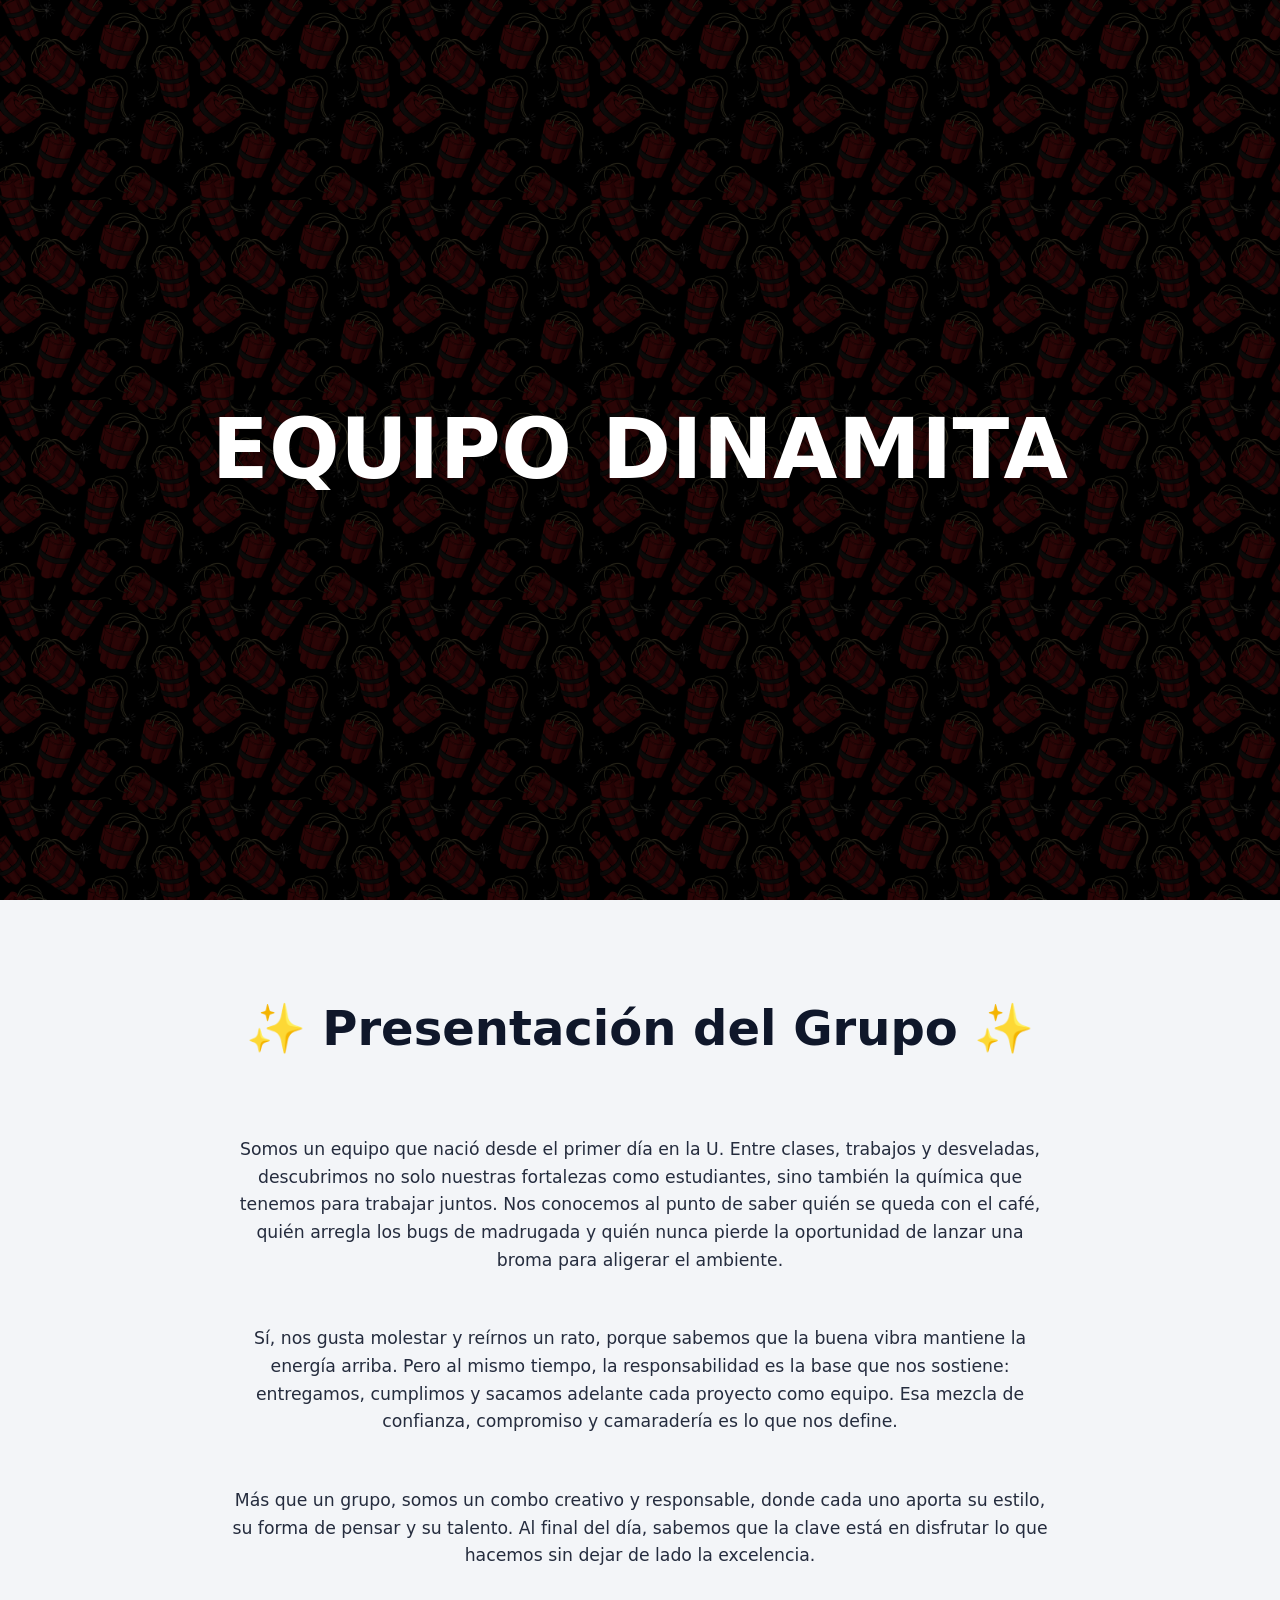
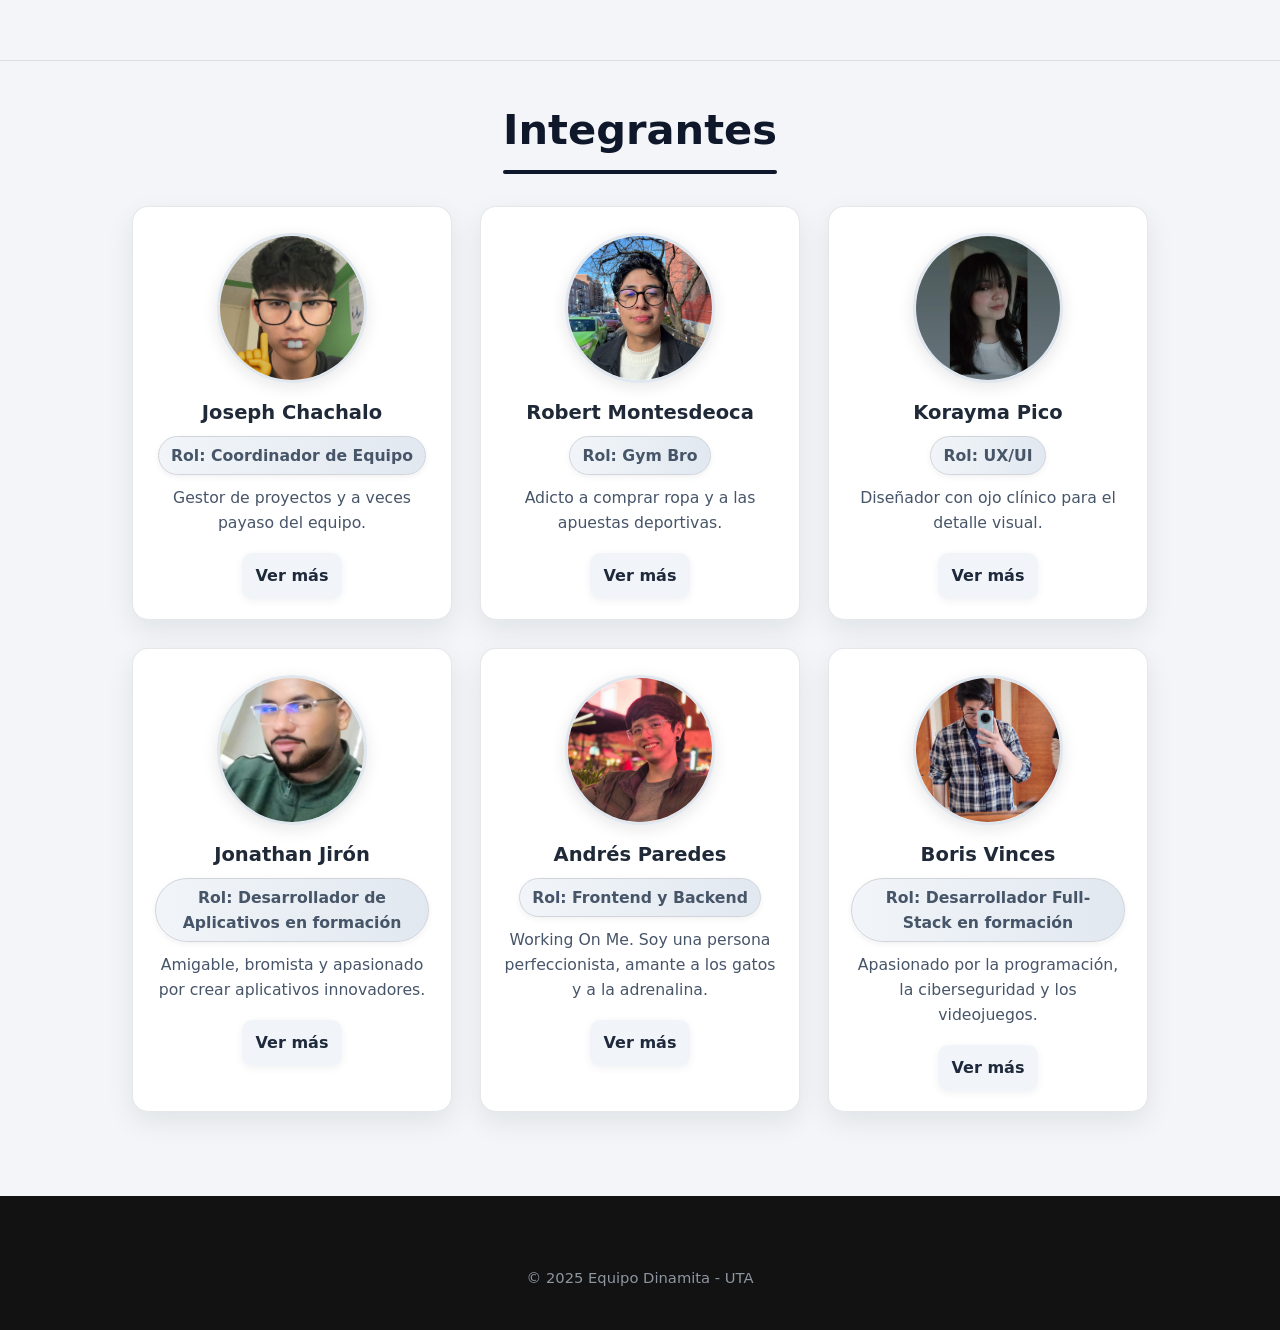
==== index.html @ d2f18e9b "primer commit" ====
<!DOCTYPE html>
<html lang="es">
<head>
  <meta charset="UTF-8" />
  <meta name="viewport" content="width=device-width, initial-scale=1.0"/>
  <title>Equipo Dinamita</title>
  <link rel="icon" type="image/png" href="../assets/img/icono.png">
  <link rel="stylesheet" href="styles.css"/>
</head>
<body>
  <!-- HERO -->
  <header id="hero" aria-label="Sección de portada">
    <h1>EQUIPO DINAMITA</h1>
  </header>

  <!-- PRESENTACIÓN (panel claro) -->
  <section class="presentacion" id="presentacion" aria-labelledby="titulo-presentacion">
    <h2 id="titulo-presentacion">✨ Presentación del Grupo ✨</h2>
    <br><br>
    <p>
      Somos un equipo que nació desde el primer día en la U. Entre clases, trabajos y desveladas, descubrimos no solo nuestras fortalezas como estudiantes, sino también la química que tenemos para trabajar juntos. Nos conocemos al punto de saber quién se queda con el café, quién arregla los bugs de madrugada y quién nunca pierde la oportunidad de lanzar una broma para aligerar el ambiente.
    </p>
    <br><br>
    <p>
      Sí, nos gusta molestar y reírnos un rato, porque sabemos que la buena vibra mantiene la energía arriba. Pero al mismo tiempo, la responsabilidad es la base que nos sostiene: entregamos, cumplimos y sacamos adelante cada proyecto como equipo. Esa mezcla de confianza, compromiso y camaradería es lo que nos define.
    </p>
    <br><br>
    <p>
      Más que un grupo, somos un combo creativo y responsable, donde cada uno aporta su estilo, su forma de pensar y su talento. Al final del día, sabemos que la clave está en disfrutar lo que hacemos sin dejar de lado la excelencia.
    </p>
  </section>

  <!-- INTEGRANTES (panel claro con título integrado) -->
  <section class="integrantes" id="integrantes" aria-labelledby="titulo-integrantes">
    <h2 id="titulo-integrantes" class="titulo-integrantes">Integrantes</h2>

    <div class="cards">
      <div class="card">
        <img src="assets/img/foto_damian.jpeg" alt="Foto de Joseph Chachalo" class="avatar" />
        <h3>Joseph Chachalo</h3>
        <p class="role-badge">Rol: Coordinador de Equipo</p>
        <p>Gestor de proyectos y a veces payaso del equipo.</p>
        <a class="btn-neutral" href="integrantes/persona1.html">Ver más</a>
      </div>

      <div class="card">
        <img src="assets/img/foto robert.jpeg" alt="Foto de Nombre 2" class="avatar" />
        <h3>Robert Montesdeoca</h3>
        <p class="role-badge">Rol: Gym Bro</p>
        <p>Adicto a comprar ropa y a las apuestas deportivas.</p>
        <a class="btn-neutral" href="integrantes/persona2.html">Ver más</a>
      </div>

      <div class="card">
        <img src="assets/img/kora.jpeg" alt="Foto de Nombre 3" class="avatar" />
        <h3>Korayma Pico</h3>
        <p class="role-badge">Rol: UX/UI</p>
        <p>Diseñador con ojo clínico para el detalle visual.</p>
        <a class="btn-neutral" href="integrantes/persona3.html">Ver más</a>
      </div>

      <div class="card">
        <img src="assets/img/Jonathan.jpg" alt="Foto de Jonathan Jirón" class="avatar" />
        <h3>Jonathan Jirón</h3>
        <p class="role-badge">Rol: Desarrollador de Aplicativos en formación</p>
        <p>Amigable, bromista y apasionado por crear aplicativos innovadores.</p>
        <a class="btn-neutral" href="integrantes/persona4.html">Ver más</a>
      </div>

      <div class="card">
        <img src="assets/img/FotoPerfil-Andres.jpg" alt="Foto de Nombre 5" class="avatar" />
        <h3>Andrés Paredes</h3>
        <p class="role-badge">Rol: Frontend y Backend</p>
        <p>Working On Me. Soy una persona perfeccionista, amante a los gatos y a la adrenalina.</p>
        <a class="btn-neutral" href="integrantes/persona5.html">Ver más</a>
      </div>

      <div class="card">
        <img src="assets/img/Boris.jpg" alt="Foto de Boris Vinces" class="avatar" />
        <h3>Boris Vinces</h3>
        <p class="role-badge">Rol: Desarrollador Full-Stack en formación</p>
        <p>Apasionado por la programación, la ciberseguridad y los videojuegos.</p>
        <a class="btn-neutral" href="integrantes/persona6.html">Ver más</a>
      </div>
    </div>
  </section>

  <footer>
    <p>&copy; 2025 Equipo Dinamita - UTA</p>
  </footer>

  <!-- Reveal suave al hacer scroll -->
  <script>
    // IntersectionObserver para revelar cards
    const cards = document.querySelectorAll('.card');
    const obs = new IntersectionObserver((entries)=>{
      entries.forEach((e, i)=>{
        if(e.isIntersecting){
          setTimeout(()=> e.target.classList.add('in-view'), i*80);
          obs.unobserve(e.target);
        }
      });
    }, { threshold: 0.15 });
    cards.forEach(c => obs.observe(c));
  </script>
  <script>
  // Al cargar index.html, revisa si hay scroll guardado y lo aplica
  document.addEventListener('DOMContentLoaded', function() {
    const scroll = localStorage.getItem('scrollIndex');
    if(scroll !== null) {
      window.scrollTo({ top: parseInt(scroll, 10), behavior: 'smooth' });
      localStorage.removeItem('scrollIndex');
    }

    // Para todos los enlaces a perfiles, guarda el scroll antes de salir
    document.querySelectorAll('a[href*="persona"]').forEach(link => {
      link.addEventListener('click', function() {
        localStorage.setItem('scrollIndex', window.scrollY);
      });
    });
  });
  </script>
  <script>
    // Siempre empieza en la parte superior al cargar la página
    window.history.scrollRestoration = "manual";
    window.onbeforeunload = function () {
      window.scrollTo(0, 0);
    };
  </script>
</body>
</html>
---- styles.css ----
/* styles.css — limpio, claro y sin azules chillones */
:root{
  /* Fondo general oscuro + paneles claros */
  --background-color:#121212;
  --ink:#f4f4f4;

  --panel:#f3f5f8;        /* claro como Presentación */
  --panel-ink:#0f172a;    /* texto para panel claro */
  --muted:#475569;

  --border:rgba(15,23,42,.10);
  --shadow:0 10px 28px rgba(15,23,42,.08);
  --shadow-lg:0 16px 46px rgba(15,23,42,.12);

  --radius:16px;
  --t:.28s cubic-bezier(.2,.7,.2,1);
}

*{margin:0;padding:0;box-sizing:border-box;scroll-behavior:smooth}
body{
  font-family: ui-sans-serif,system-ui,"Segoe UI",Roboto,Arial;
  background:var(--background-color);
  color:var(--ink);
  line-height:1.6; overflow-x:hidden;
  transition:background-color var(--t), color var(--t);
}

/* ===== HERO ===== */
header{
  min-height:100vh; display:flex; align-items:center; justify-content:center;
  text-align:center; background:var(--background-color);
  animation:fadeIn 1.2s ease-out both;
}
header h1{
  font-size:clamp(3rem,9vw,5.2rem);
  font-weight:800; letter-spacing:.5px;
  animation:slideInLeft .9s ease-out both;
}

/* ===== PRESENTACIÓN (claro) ===== */
.presentacion{
  background:var(--panel); color:var(--panel-ink);
  padding:90px 20px; text-align:center;
  animation:fadeUp 1.1s ease-out both;
}
.presentacion h2{ font-size:clamp(2rem,4vw,3rem); margin-bottom:18px; font-weight:800; }
.presentacion p{ max-width:820px; margin:0 auto; font-size:1.08rem; opacity:.9; }

/* ===== INTEGRANTES (panel claro con título integrado) ===== */
.integrantes{
  background:var(--panel); color:var(--panel-ink);
  border-top:1px solid var(--border);
  padding:36px 0 84px;
}

/* Título con subrayado centrado al ancho del texto */
.titulo-integrantes{
  display:table;
  margin:0 auto 28px;
  text-align:center;
  font-size:clamp(2rem,4vw,2.6rem);
  font-weight:800;
  color:var(--panel-ink);
  position:relative;
}
.titulo-integrantes::after{
  content:"";
  display:block;
  height:4px;
  width:100%;
  margin:6px auto 0;
  background:var(--panel-ink);
  border-radius:2px;
}

/* ===== GRID de tarjetas centrado SIEMPRE ===== */
.cards{
  /* controla el ancho de las columnas */
  --card-min: 260px;
  --card-max: 320px;

  display:grid;
  grid-template-columns: repeat(auto-fit, minmax(var(--card-min), var(--card-max)));
  gap:28px;

  /* centra el bloque de columnas y evita estiramiento a todo el viewport */
  width: min(1280px, 100% - 72px);
  margin-inline:auto;

  /* centra las columnas cuando sobra espacio y las tarjetas en su celda */
  justify-content:center;
  justify-items:center;

  /* separa un poco del título */
  margin-top:32px;
}

/* ===== CARD clara y agradable ===== */
.card{
  background:#ffffff; color:var(--panel-ink);
  border:1px solid var(--border); border-radius:var(--radius);
  box-shadow:var(--shadow);
  padding:24px 22px 20px;

  /* hace que la tarjeta encaje con la columna y no se deforme */
  width:100%;
  max-width: var(--card-max);

  text-align:center;
  opacity:0; transform:translateY(24px);
  transition:transform var(--t), box-shadow var(--t), opacity var(--t), border-color var(--t);
  display:flex; flex-direction:column; align-items:center;
}
.card.in-view{ opacity:1; transform:translateY(0); }
.card:hover{ transform:translateY(-6px); box-shadow:var(--shadow-lg); }

/* Avatar centrado y protagonista (sin bordes llamativos) */
.avatar, .card .avatar{
  width:150px; height:150px; object-fit:cover;
  border-radius:50%; margin:2px auto 14px auto; display:block;
  border:3px solid #e0e7ef;
  box-shadow:0 4px 16px rgba(15,23,42,.10);
}

/* Jerarquía textual */
.card h3{
  font-size:1.22rem; font-weight:800; margin-bottom:8px; color:#1f2937;
}

/* Insignia de rol con leve degradado (paleta gris del sitio) */
.role-badge{
  display:inline-block; font-size:.86rem; font-weight:700; color:#334155;
  background:linear-gradient(90deg,#f1f5f9 0%,#e2e8f0 100%);
  padding:6px 12px; border-radius:999px;
  border:1px solid #d1d5db; margin-bottom:10px;
  box-shadow:0 2px 6px rgba(15,23,42,.06);
}

.card p{ color:var(--muted); font-size:.98rem; margin-bottom:10px; }

/* Botón neutro */
.btn-neutral,
.card .btn-neutral{
  display:inline-block; margin-top:8px; background:#f1f5f9; color:#1e293b;
  text-decoration:none; padding:10px 14px; border-radius:10px;
  border:none; font-weight:700; outline:none; cursor:pointer;
  transition:background var(--t), transform var(--t), box-shadow var(--t), color var(--t);
  box-shadow:0 2px 8px rgba(15,23,42,.06);
}
.btn-neutral:hover,
.btn-neutral:focus{
  background:#e0e7ef; color:#334155; transform:translateY(-1px);
  box-shadow:0 4px 16px rgba(15,23,42,.10);
}

/* ===== FOOTER ===== */
footer{
  text-align:center; margin:70px 0 40px; color:#adb7c5; font-size:.92rem; opacity:.8;
}

/* ===== Animaciones base ===== */
@keyframes slideInLeft{from{opacity:0;transform:translateX(-80px)}to{opacity:1;transform:none}}
@keyframes fadeIn{from{opacity:0}to{opacity:1}}
@keyframes fadeUp{from{opacity:0;transform:translateY(38px)}to{opacity:1;transform:none}}

/* A11y: reduce motion */
@media (prefers-reduced-motion: reduce){
  *{animation:none!important;transition:none!important}
}

header {
  position: relative;
  min-height: 100vh;
  display: flex;
  align-items: center;
  justify-content: center;
  text-align: center;
  background: #000;  /* fondo base negro */
  color: white;
  overflow: hidden;
}

header::before {
  content: "";
  position: absolute;
  inset: 0;
  background: url("./assets/img/fondo-dinamita.png") repeat;
  background-size: 200px;
  opacity: 0.18;
  z-index: 0;
  pointer-events: none;
}

header h1 {
  position: relative;
  z-index: 1; /* el texto queda encima */
}
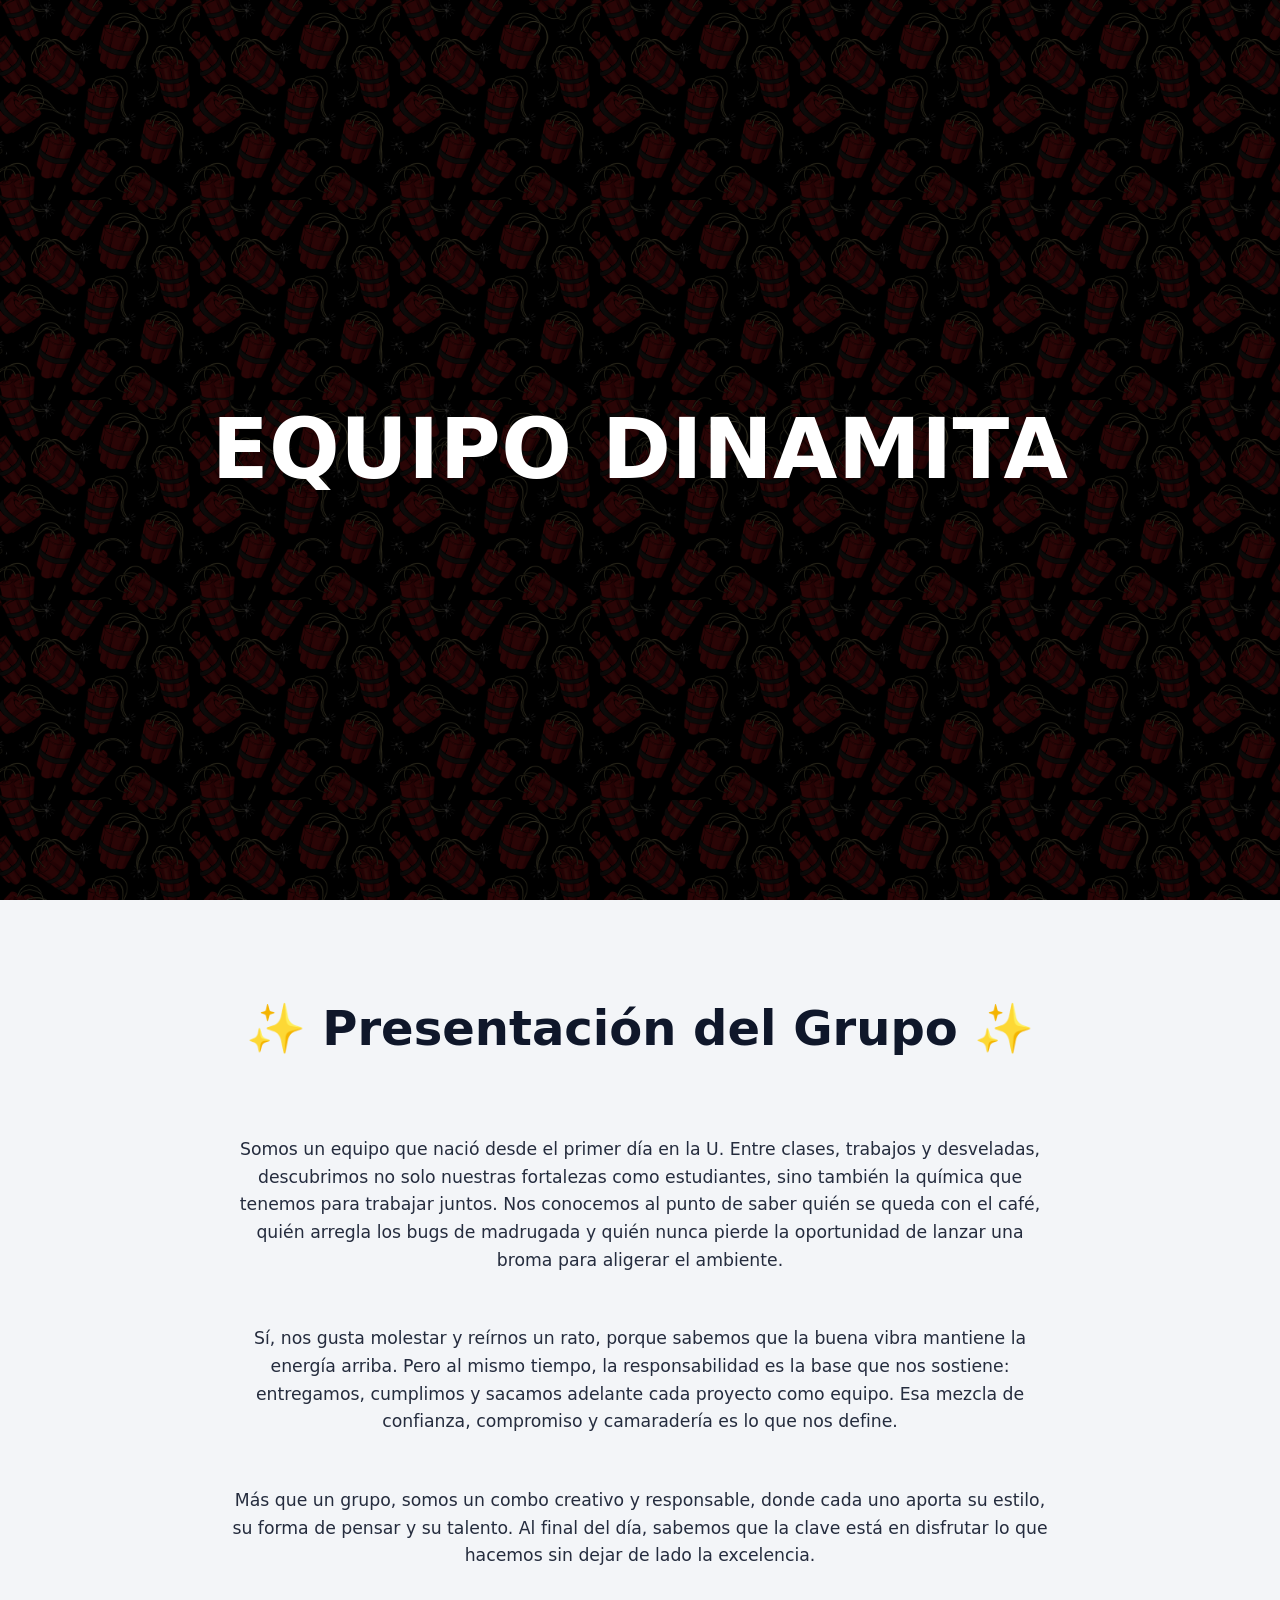
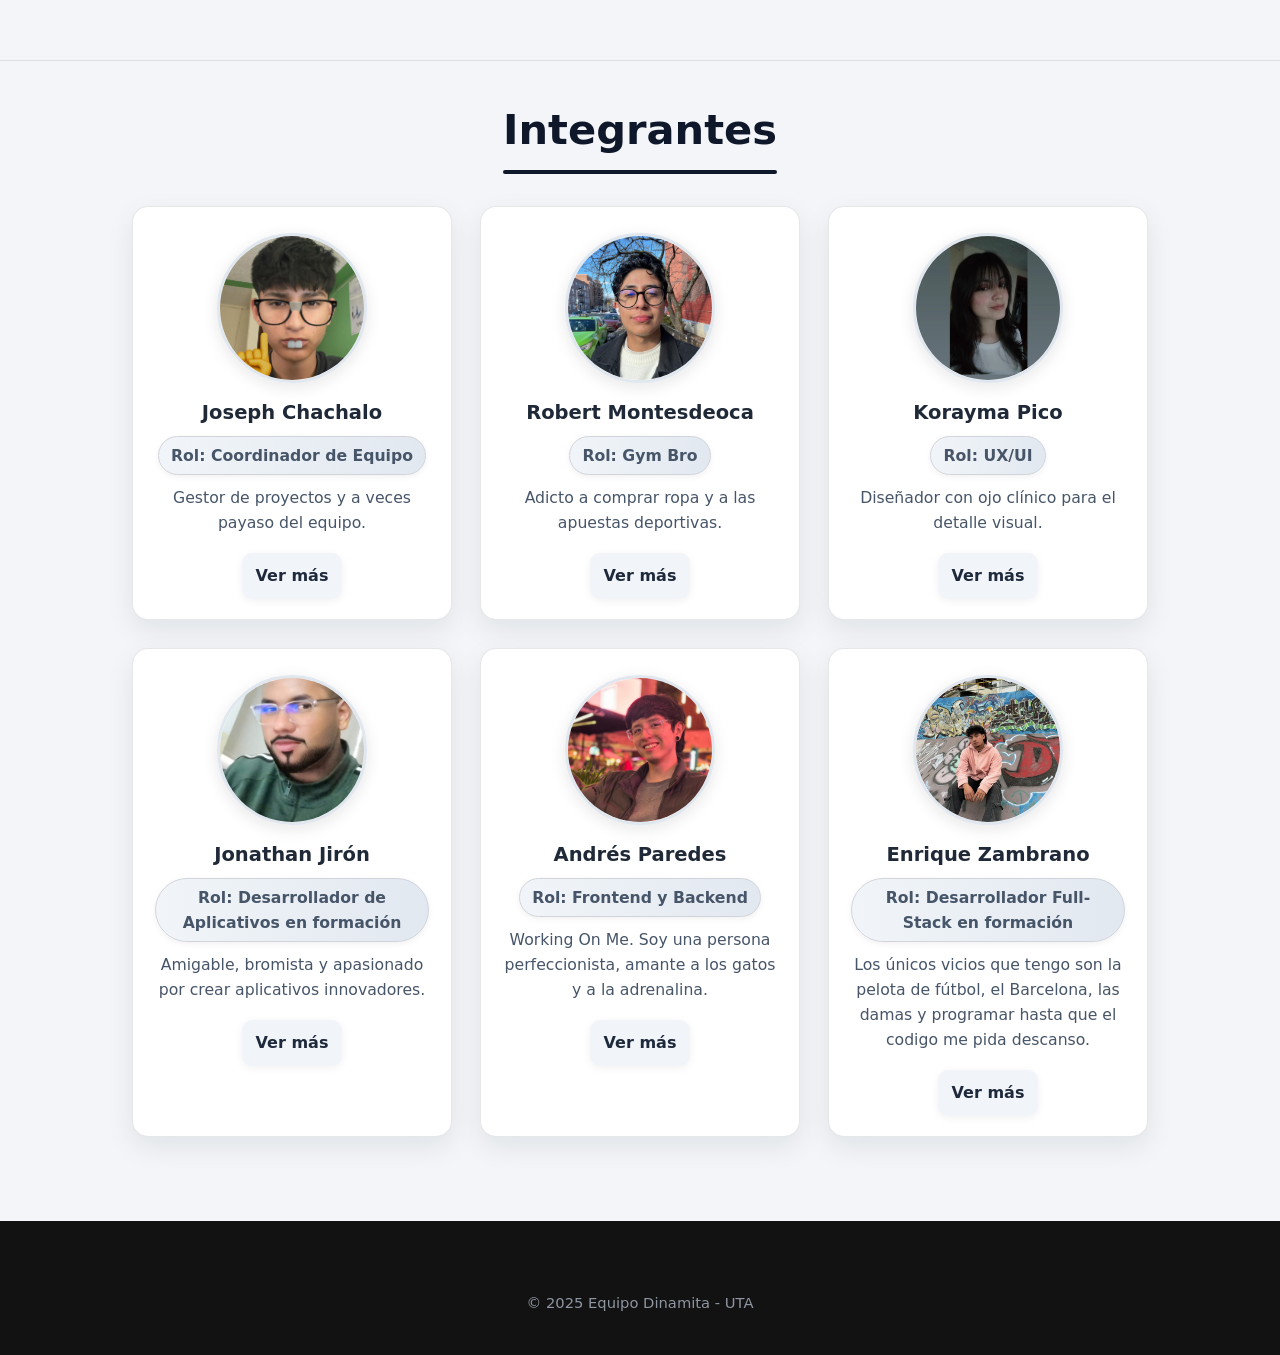
==== commit c8051072: "Agrego juego Pong retro arcade" ====
--- a/index.html
+++ b/index.html
@@ -76,10 +76,10 @@
       </div>
 
       <div class="card">
-        <img src="assets/img/Boris.jpg" alt="Foto de Boris Vinces" class="avatar" />
-        <h3>Boris Vinces</h3>
+        <img src="assets/img/kike.jpg" alt="Foto de Enrique Zambrano" class="avatar" />
+        <h3>Enrique Zambrano</h3>
         <p class="role-badge">Rol: Desarrollador Full-Stack en formación</p>
-        <p>Apasionado por la programación, la ciberseguridad y los videojuegos.</p>
+        <p>Los únicos vicios que tengo son la pelota de fútbol, el Barcelona, las damas y programar hasta que el codigo me pida descanso.</p>
         <a class="btn-neutral" href="integrantes/persona6.html">Ver más</a>
       </div>
     </div>
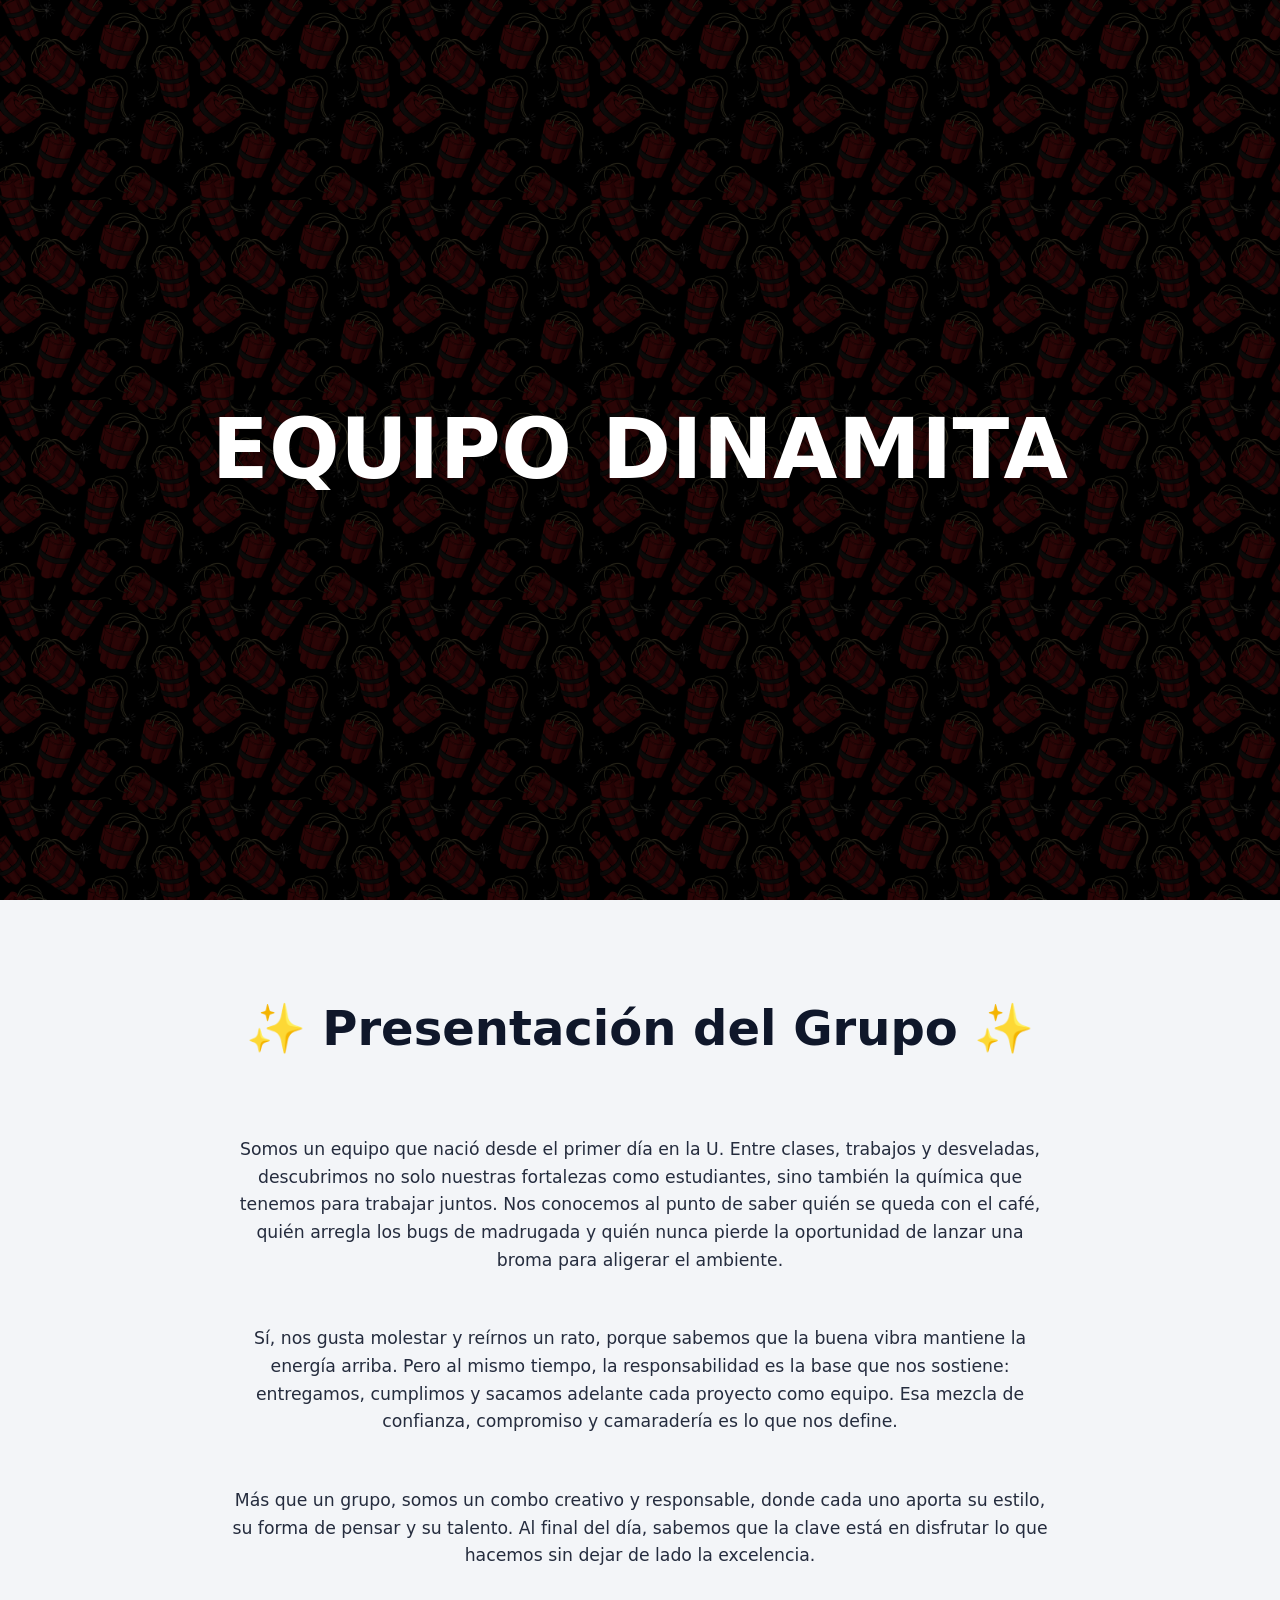
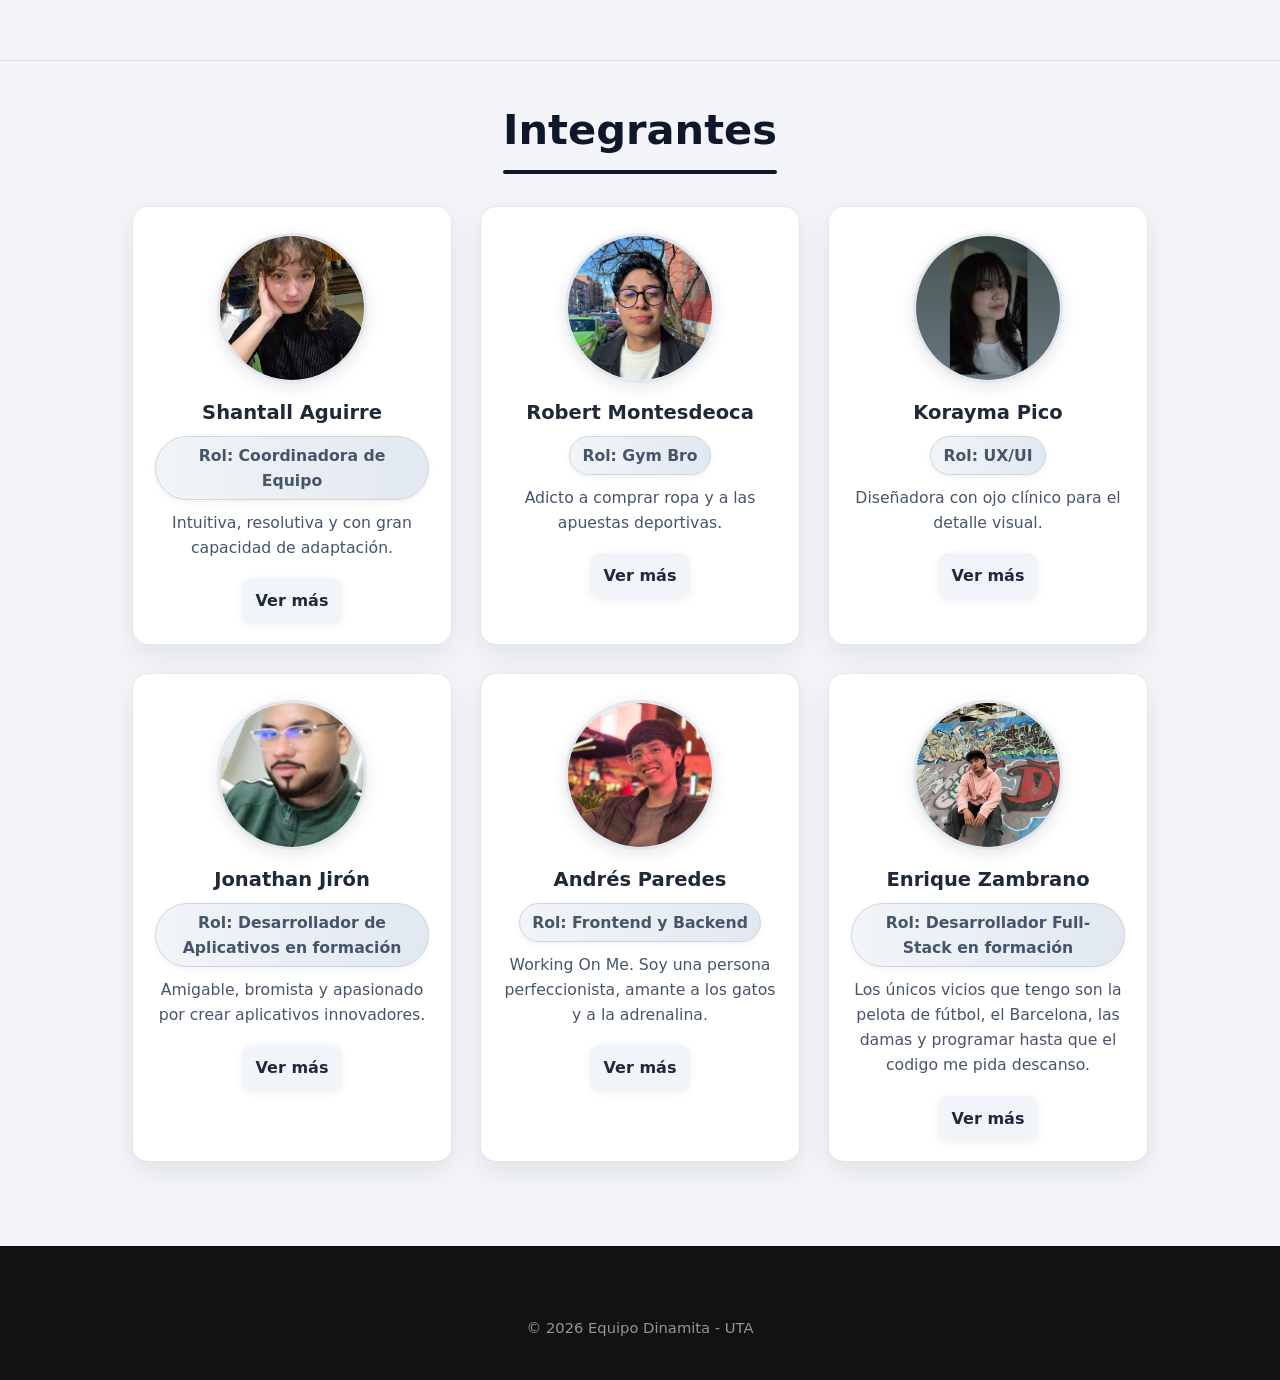
==== commit f083dedf: "Shantall" ====
--- a/index.html
+++ b/index.html
@@ -36,10 +36,10 @@
 
     <div class="cards">
       <div class="card">
-        <img src="assets/img/foto_damian.jpeg" alt="Foto de Joseph Chachalo" class="avatar" />
-        <h3>Joseph Chachalo</h3>
-        <p class="role-badge">Rol: Coordinador de Equipo</p>
-        <p>Gestor de proyectos y a veces payaso del equipo.</p>
+        <img src="assets/img/Shantall.jpeg" alt="Foto de Joseph Chachalo" class="avatar" />
+        <h3>Shantall Aguirre</h3>
+        <p class="role-badge">Rol: Coordinadora de Equipo</p>
+        <p>Intuitiva, resolutiva y con gran capacidad de adaptación.</p>
         <a class="btn-neutral" href="integrantes/persona1.html">Ver más</a>
       </div>
 
@@ -55,7 +55,7 @@
         <img src="assets/img/kora.jpeg" alt="Foto de Nombre 3" class="avatar" />
         <h3>Korayma Pico</h3>
         <p class="role-badge">Rol: UX/UI</p>
-        <p>Diseñador con ojo clínico para el detalle visual.</p>
+        <p>Diseñadora con ojo clínico para el detalle visual.</p>
         <a class="btn-neutral" href="integrantes/persona3.html">Ver más</a>
       </div>
 
@@ -86,7 +86,7 @@
   </section>
 
   <footer>
-    <p>&copy; 2025 Equipo Dinamita - UTA</p>
+    <p>&copy; 2026 Equipo Dinamita - UTA</p>
   </footer>
 
   <!-- Reveal suave al hacer scroll -->
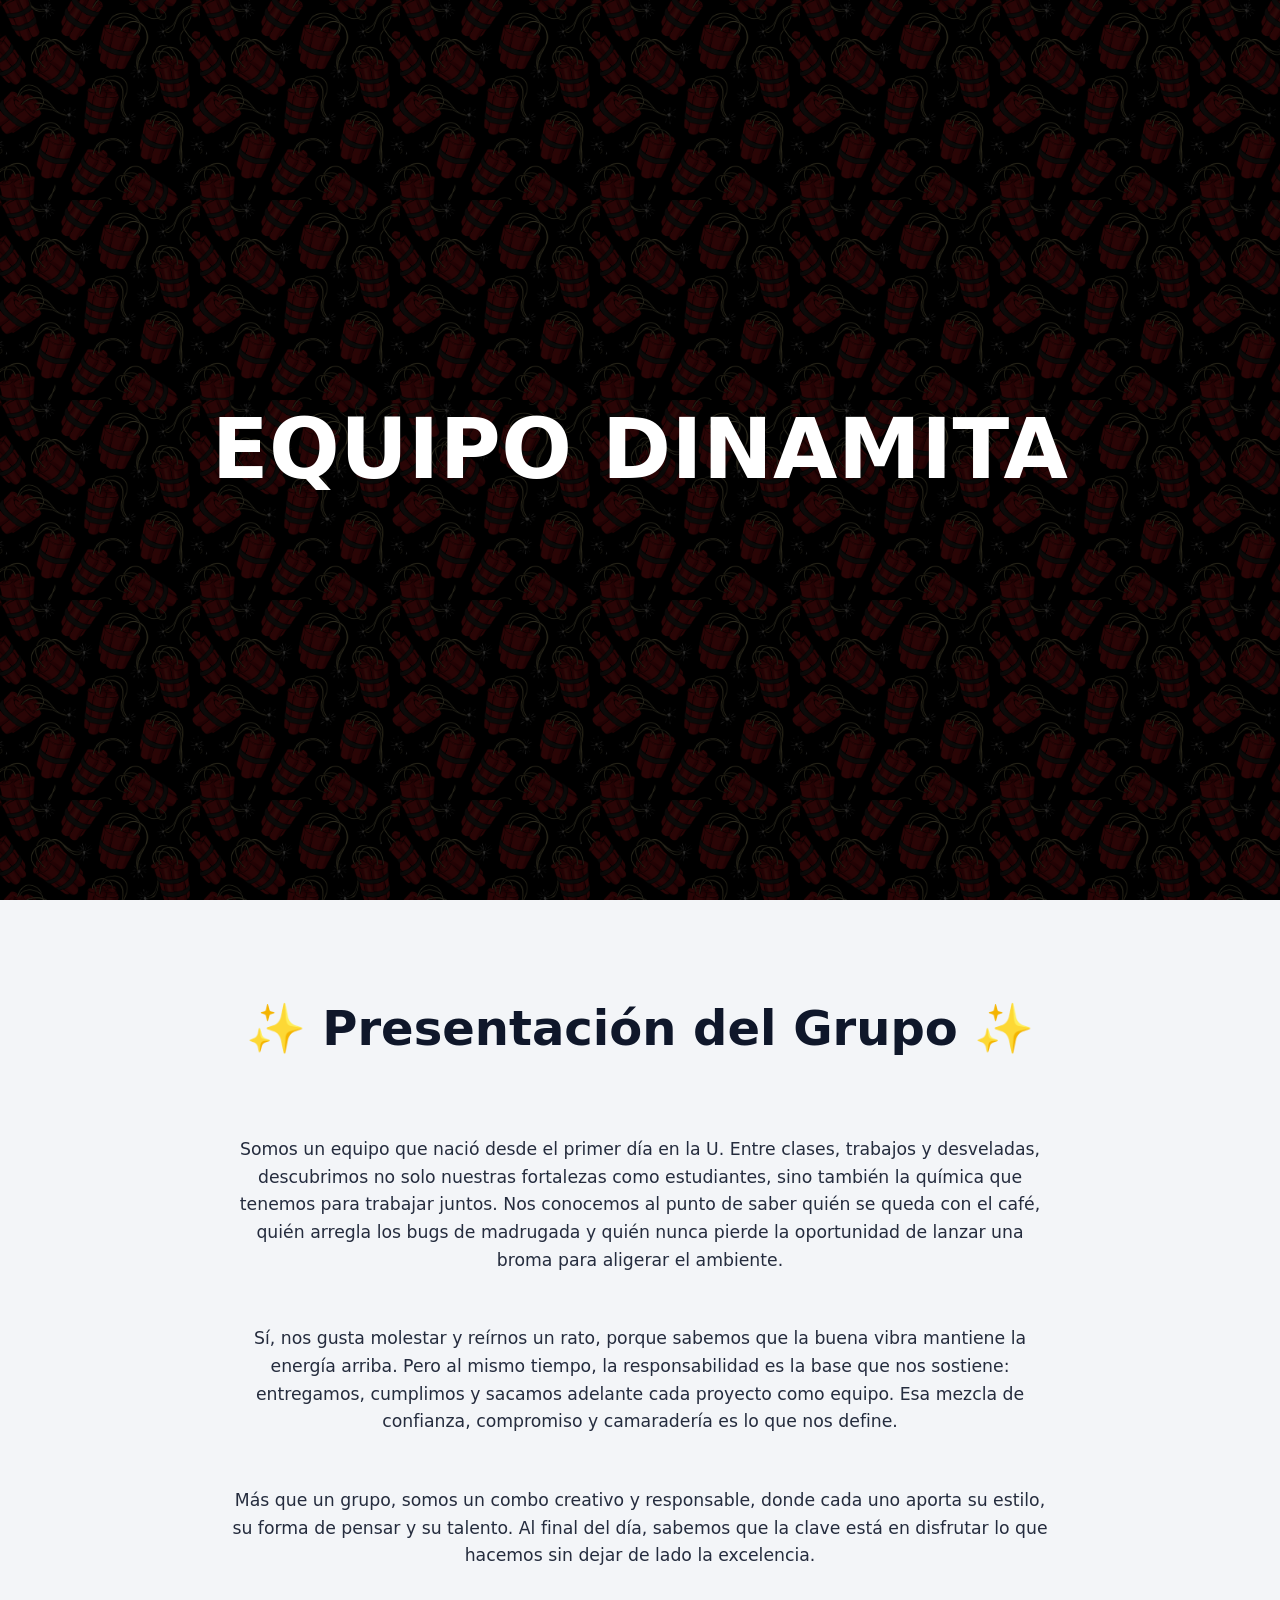
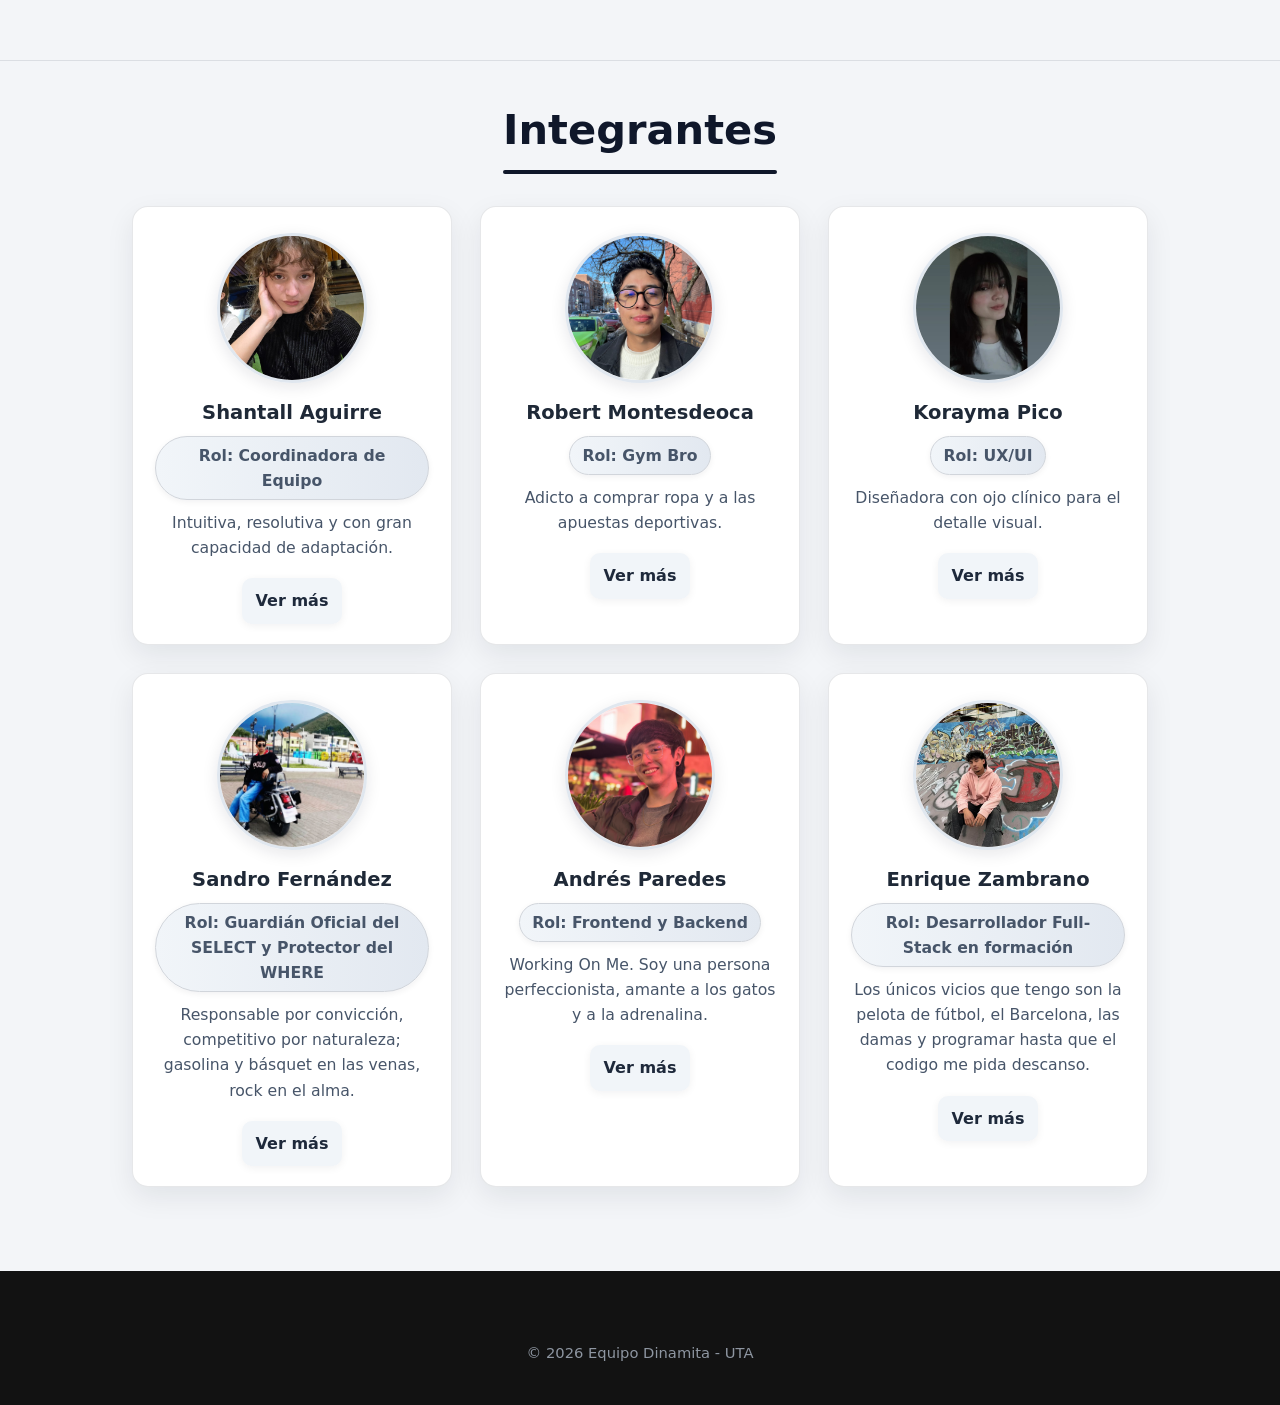
==== commit d56ac149: "sandro" ====
--- a/index.html
+++ b/index.html
@@ -60,10 +60,10 @@
       </div>
 
       <div class="card">
-        <img src="assets/img/Jonathan.jpg" alt="Foto de Jonathan Jirón" class="avatar" />
-        <h3>Jonathan Jirón</h3>
-        <p class="role-badge">Rol: Desarrollador de Aplicativos en formación</p>
-        <p>Amigable, bromista y apasionado por crear aplicativos innovadores.</p>
+        <img src="assets/img/foto_Sandro.jpeg" alt="Foto de Sandro Fernández" class="avatar" />
+        <h3>Sandro Fernández</h3>
+        <p class="role-badge">Rol: Guardián Oficial del SELECT y Protector del WHERE </p>
+        <p>Responsable por convicción, competitivo por naturaleza; gasolina y básquet en las venas, rock en el alma.</p>
         <a class="btn-neutral" href="integrantes/persona4.html">Ver más</a>
       </div>
 
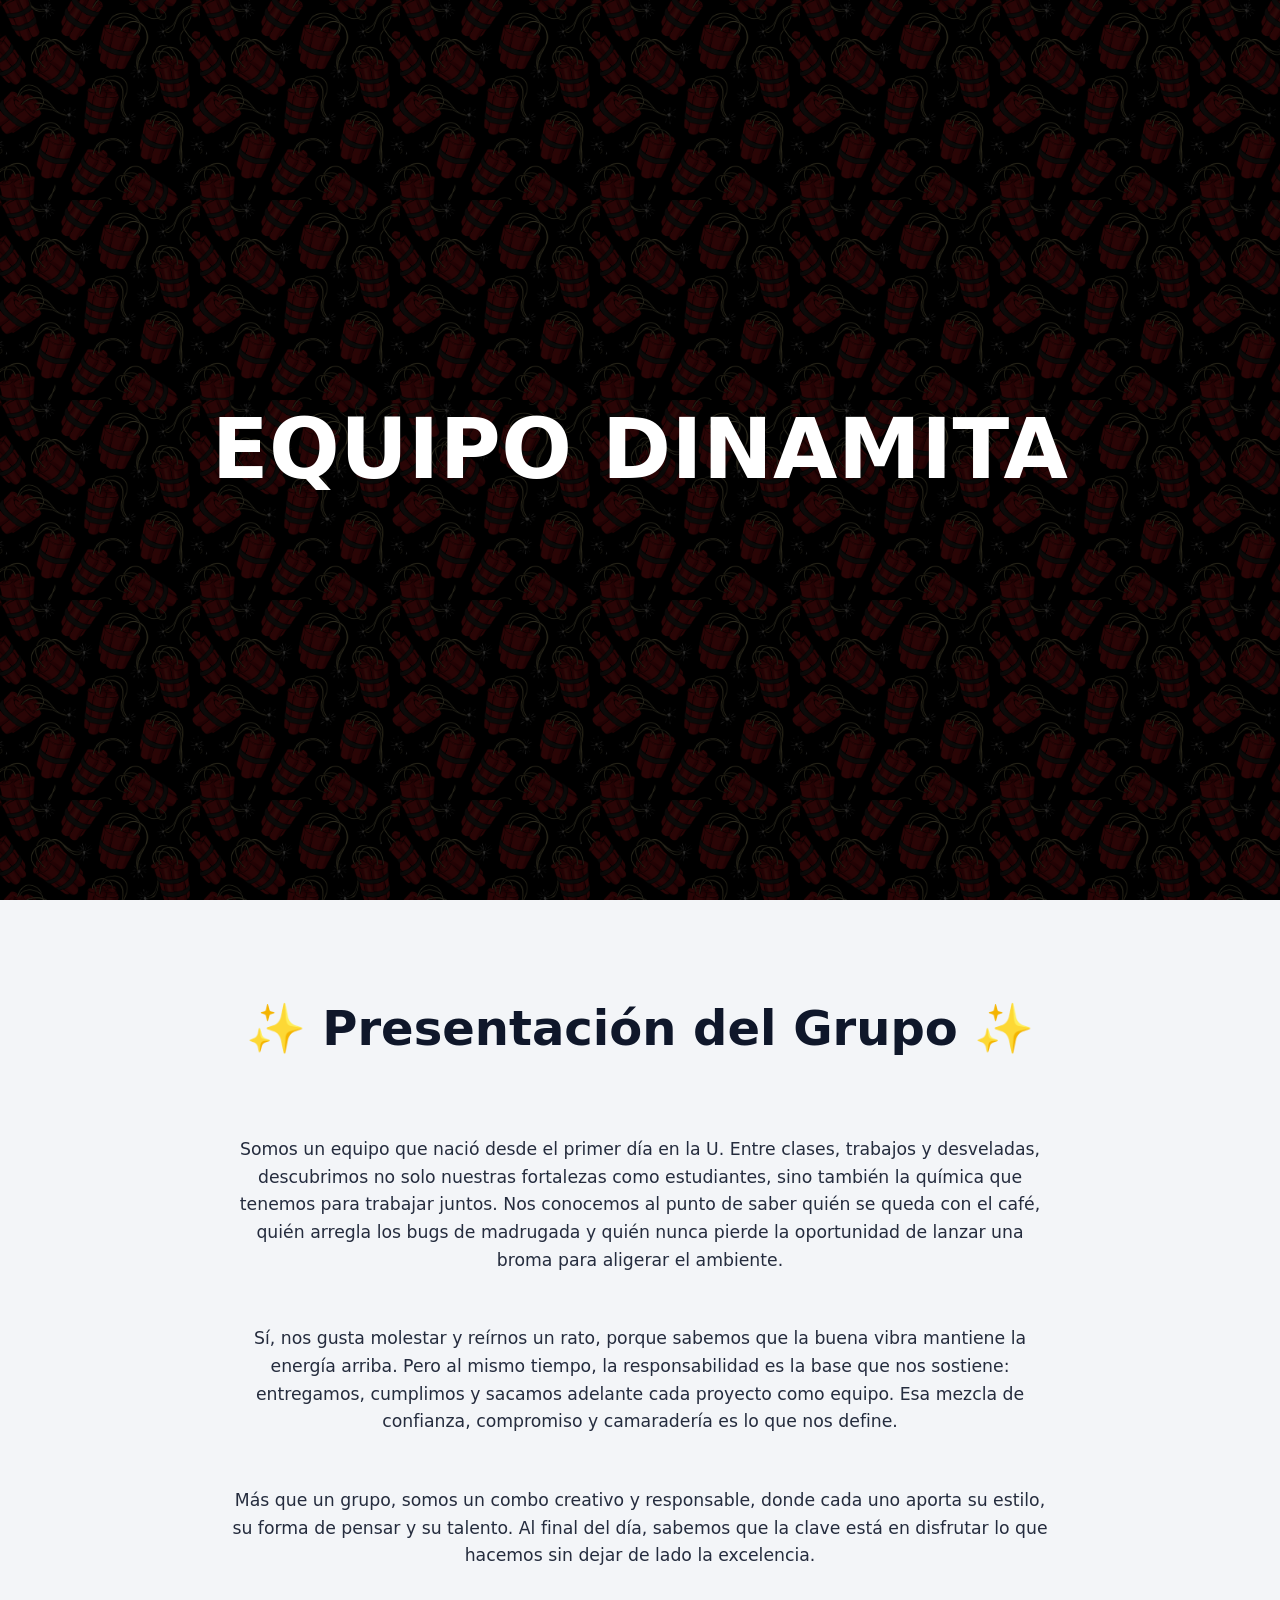
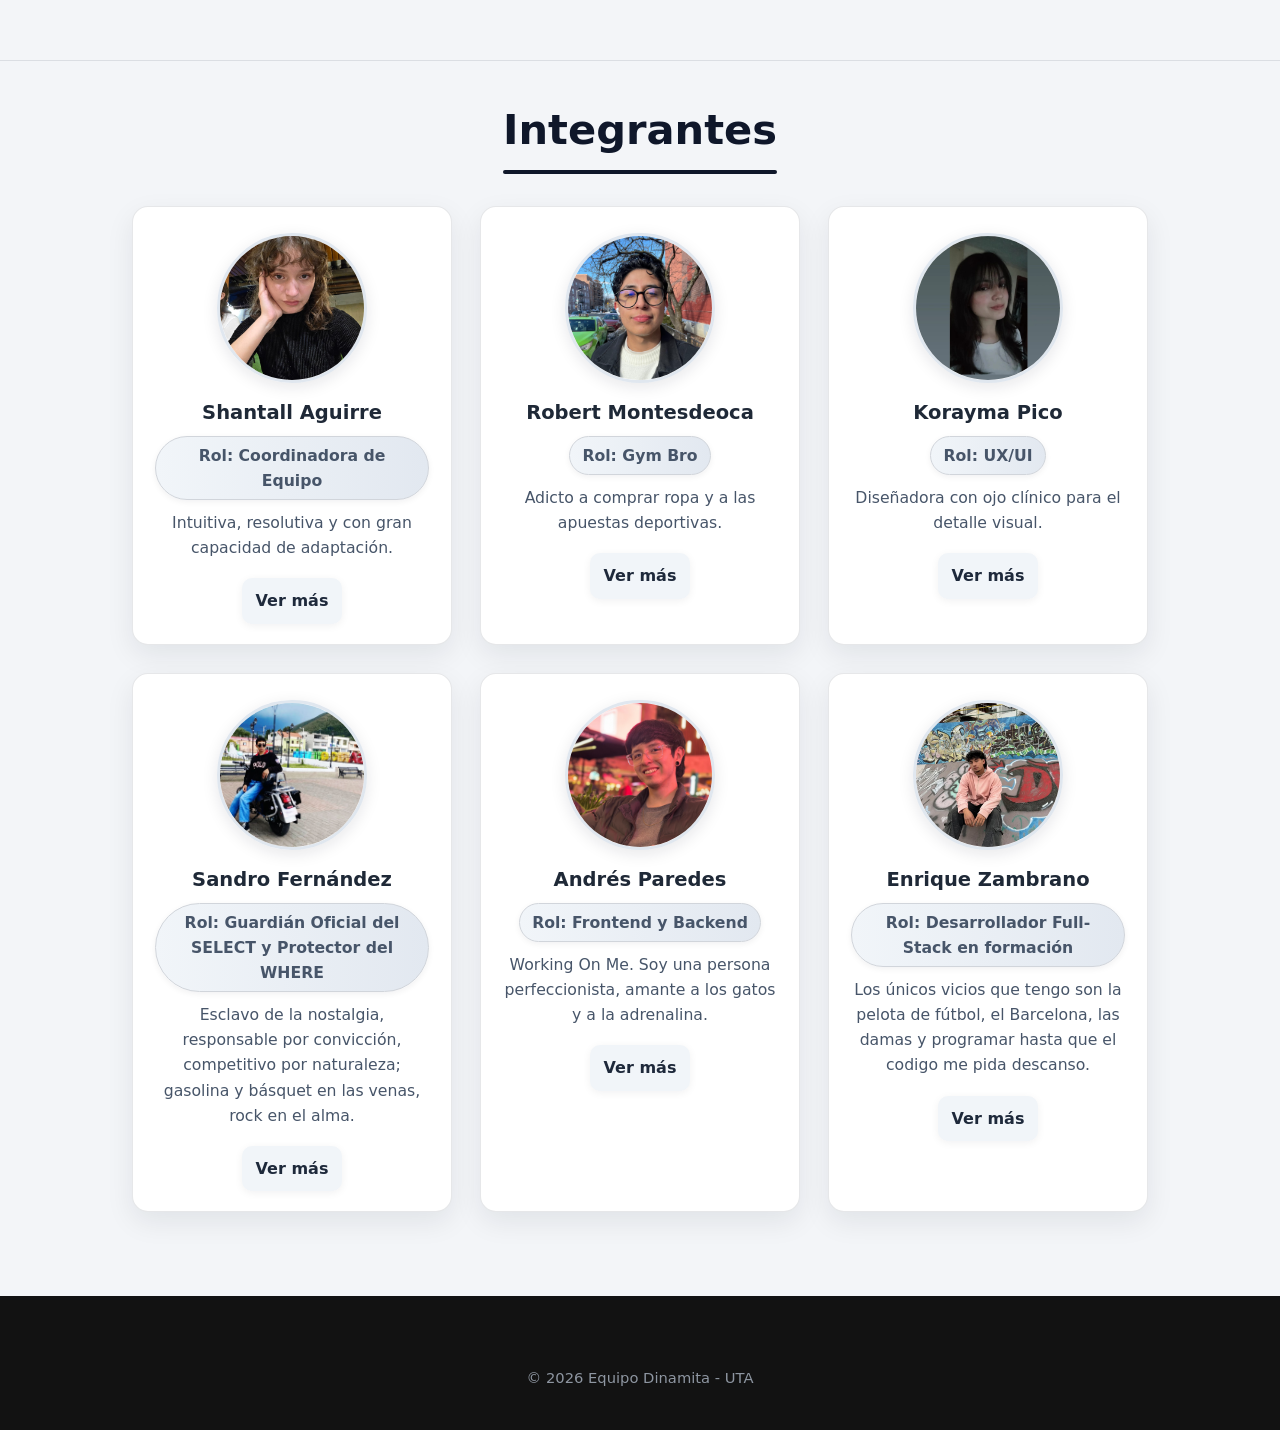
==== commit be4377fd: "Update description for Sandro Fernández" ====
--- a/index.html
+++ b/index.html
@@ -63,7 +63,7 @@
         <img src="assets/img/foto_Sandro.jpeg" alt="Foto de Sandro Fernández" class="avatar" />
         <h3>Sandro Fernández</h3>
         <p class="role-badge">Rol: Guardián Oficial del SELECT y Protector del WHERE </p>
-        <p>Responsable por convicción, competitivo por naturaleza; gasolina y básquet en las venas, rock en el alma.</p>
+        <p>Esclavo de la nostalgia, responsable por convicción, competitivo por naturaleza; gasolina y básquet en las venas, rock en el alma.</p>
         <a class="btn-neutral" href="integrantes/persona4.html">Ver más</a>
       </div>
 
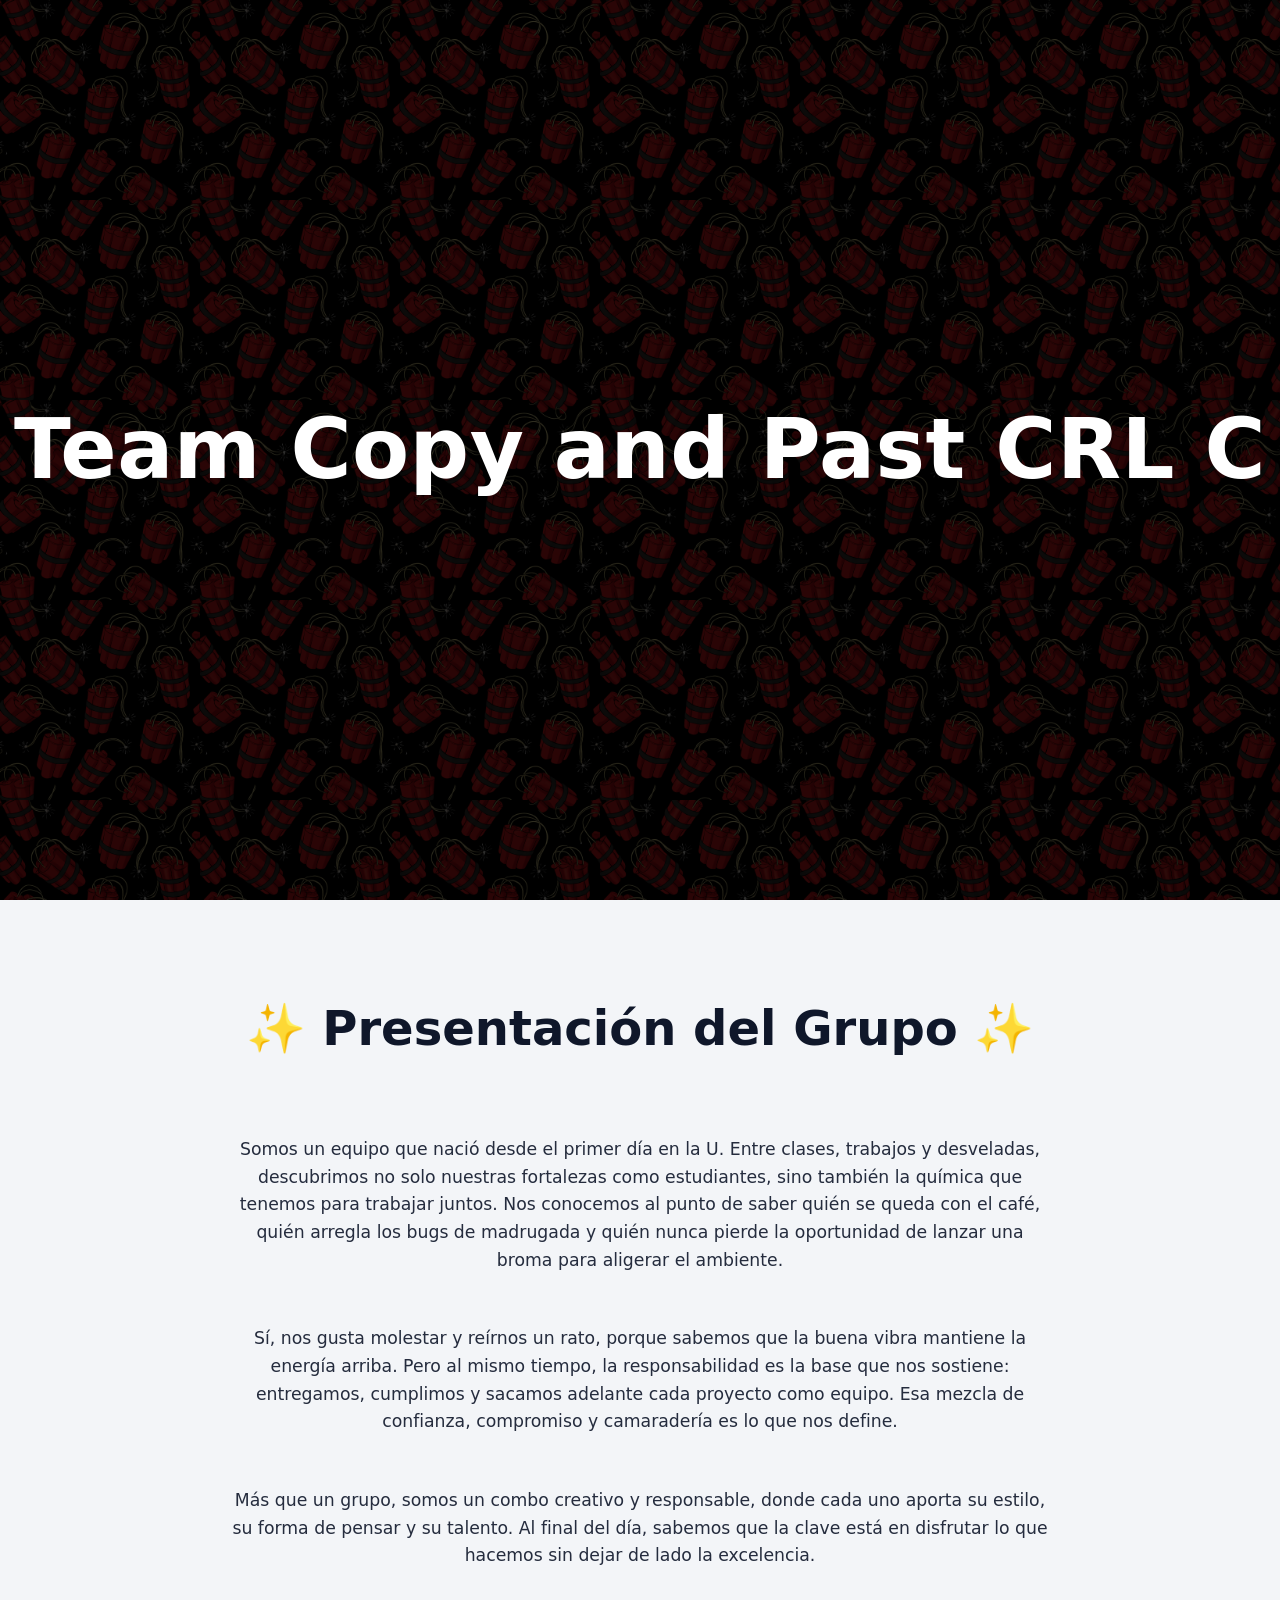
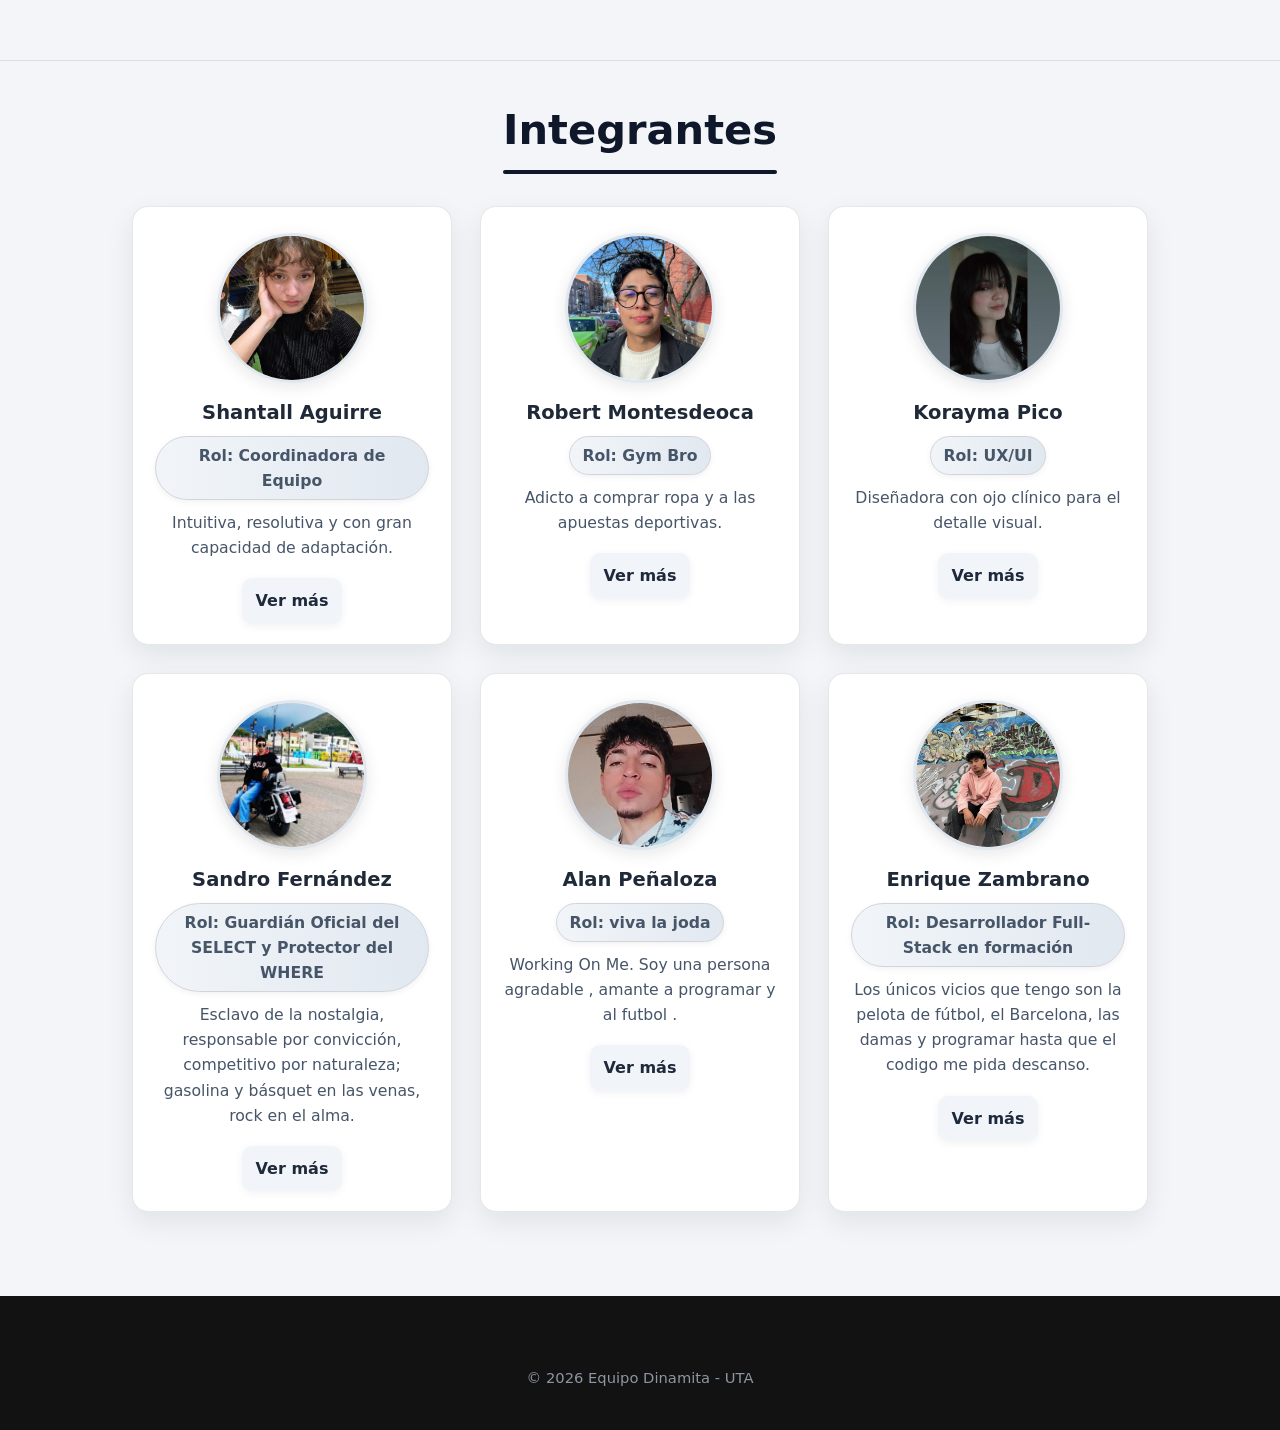
==== commit b81b5c42: "Alan Peñaloza Peñaloza Alan Justin parte" ====
--- a/index.html
+++ b/index.html
@@ -10,7 +10,7 @@
 <body>
   <!-- HERO -->
   <header id="hero" aria-label="Sección de portada">
-    <h1>EQUIPO DINAMITA</h1>
+    <h1>Team Copy and Past CRL C </h1>
   </header>
 
   <!-- PRESENTACIÓN (panel claro) -->
@@ -68,10 +68,10 @@
       </div>
 
       <div class="card">
-        <img src="assets/img/FotoPerfil-Andres.jpg" alt="Foto de Nombre 5" class="avatar" />
-        <h3>Andrés Paredes</h3>
-        <p class="role-badge">Rol: Frontend y Backend</p>
-        <p>Working On Me. Soy una persona perfeccionista, amante a los gatos y a la adrenalina.</p>
+        <img src="assets/img/alangay.jpeg" alt="Foto de Nombre 5" class="avatar" />
+        <h3>Alan Peñaloza </h3>
+        <p class="role-badge">Rol: viva la joda </p>
+        <p>Working On Me. Soy una persona agradable , amante a programar   y al futbol .</p>
         <a class="btn-neutral" href="integrantes/persona5.html">Ver más</a>
       </div>
 
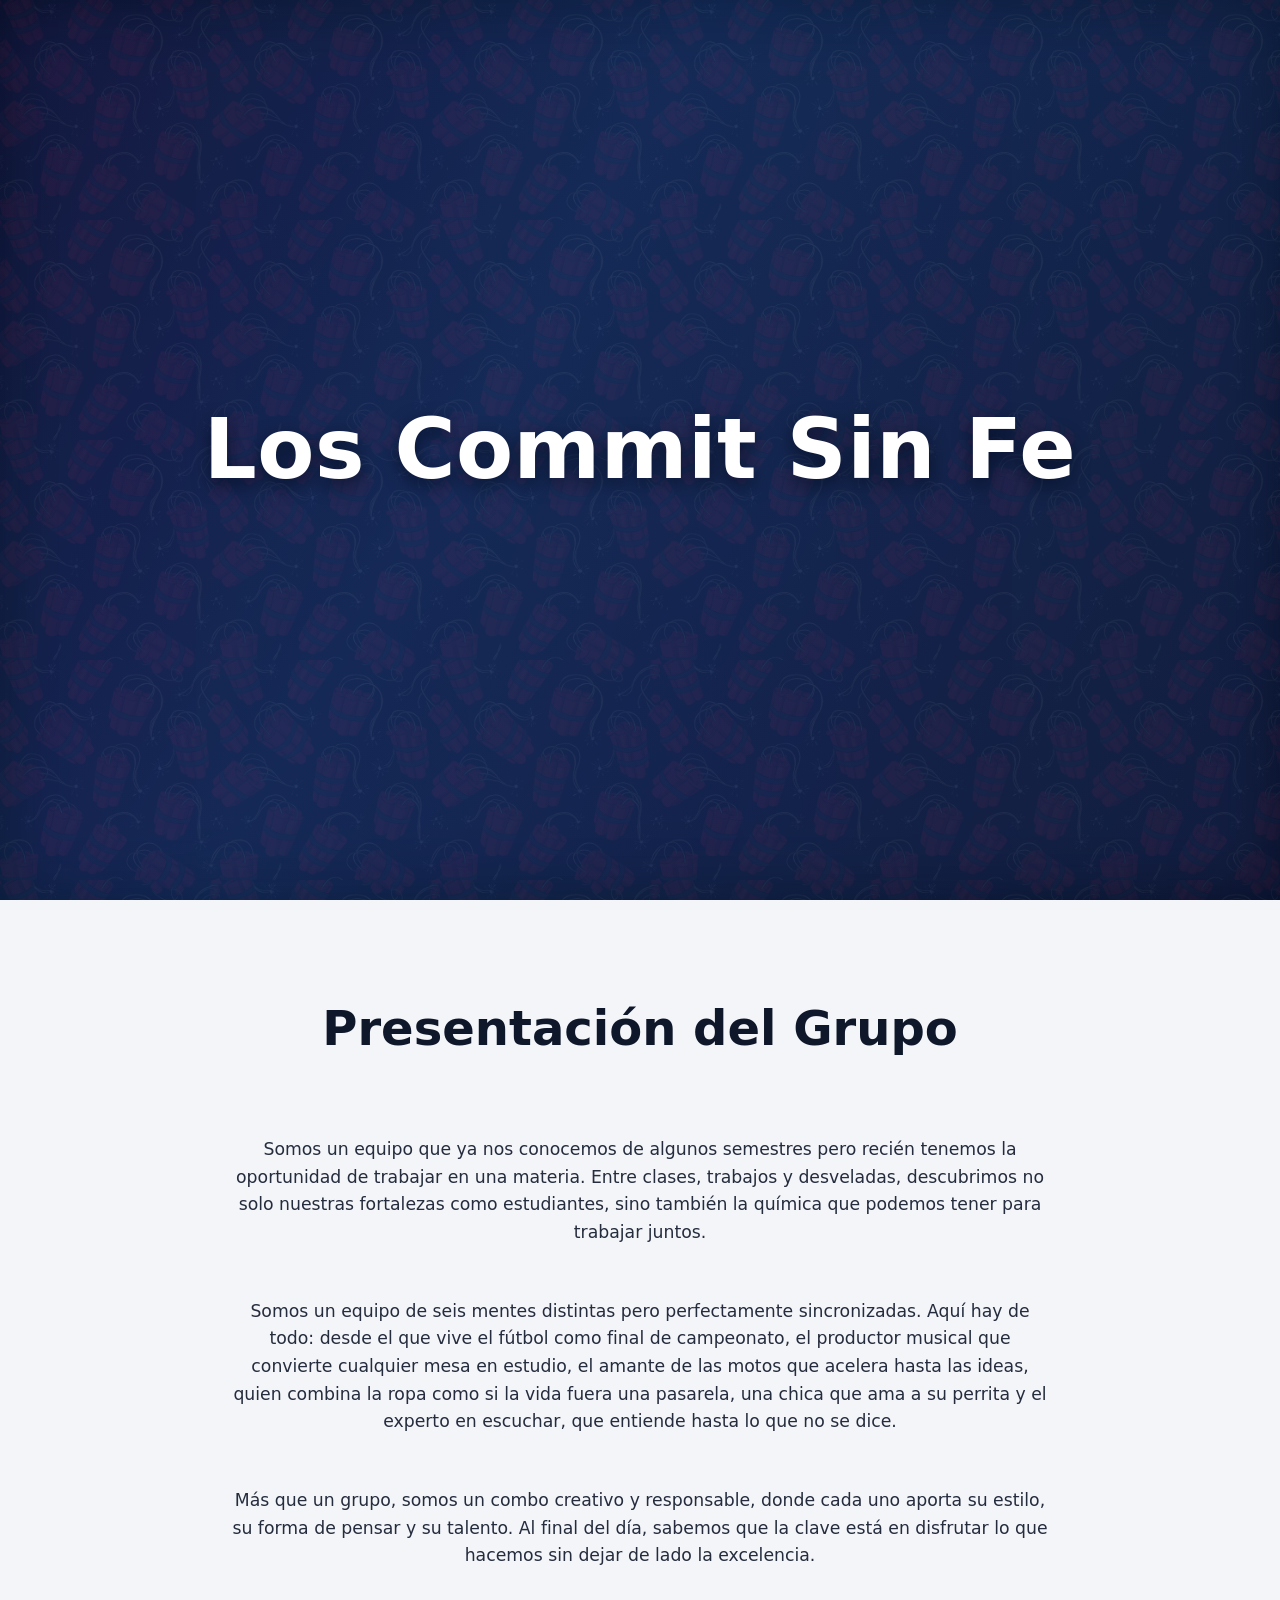
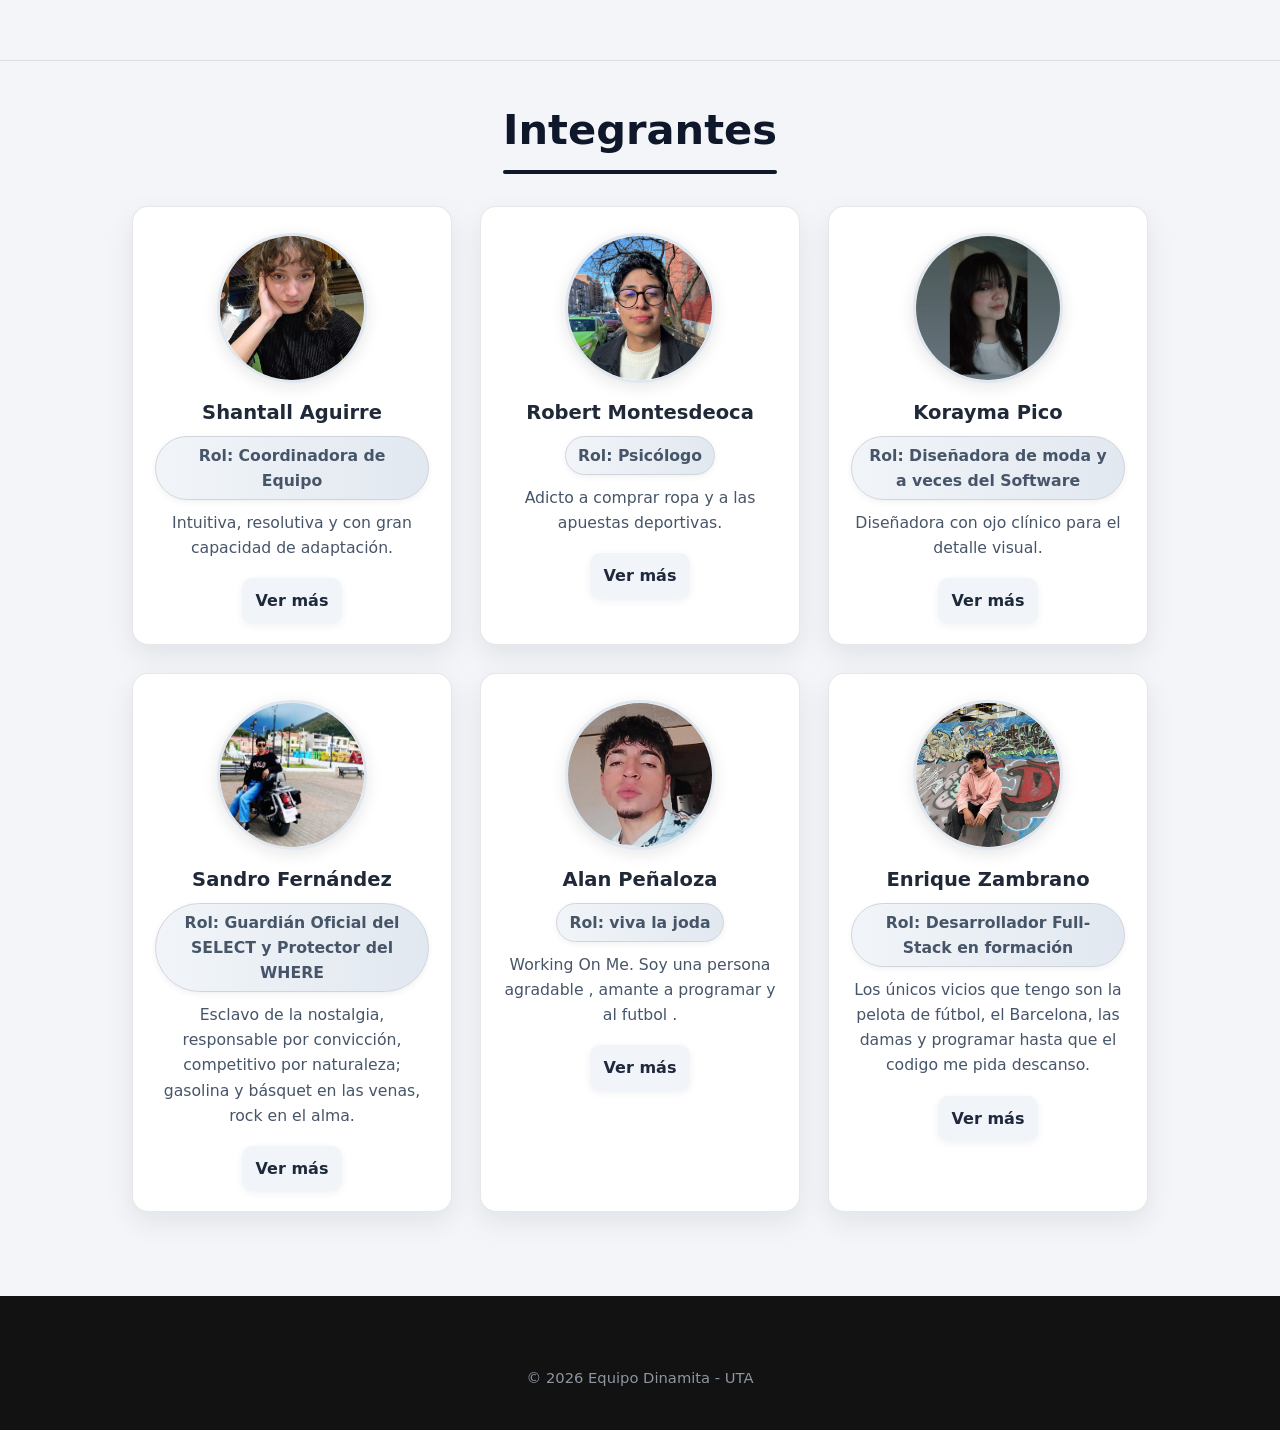
==== commit 8edac2ef: "completo" ====
--- a/index.html
+++ b/index.html
@@ -3,26 +3,26 @@
 <head>
   <meta charset="UTF-8" />
   <meta name="viewport" content="width=device-width, initial-scale=1.0"/>
-  <title>Equipo Dinamita</title>
+  <title>Los Commit Sin Fe</title>
   <link rel="icon" type="image/png" href="../assets/img/icono.png">
   <link rel="stylesheet" href="styles.css"/>
 </head>
 <body>
-  <!-- HERO -->
+  <!-- HERO --> 
   <header id="hero" aria-label="Sección de portada">
-    <h1>Team Copy and Past CRL C </h1>
+    <h1>Los Commit Sin Fe </h1>
   </header>
 
   <!-- PRESENTACIÓN (panel claro) -->
   <section class="presentacion" id="presentacion" aria-labelledby="titulo-presentacion">
-    <h2 id="titulo-presentacion">✨ Presentación del Grupo ✨</h2>
+    <h2 id="titulo-presentacion"> Presentación del Grupo </h2>
     <br><br>
     <p>
-      Somos un equipo que nació desde el primer día en la U. Entre clases, trabajos y desveladas, descubrimos no solo nuestras fortalezas como estudiantes, sino también la química que tenemos para trabajar juntos. Nos conocemos al punto de saber quién se queda con el café, quién arregla los bugs de madrugada y quién nunca pierde la oportunidad de lanzar una broma para aligerar el ambiente.
+      Somos un equipo que ya nos conocemos de algunos semestres pero recién tenemos la oportunidad de trabajar en una materia. Entre clases, trabajos y desveladas, descubrimos no solo nuestras fortalezas como estudiantes, sino también la química que podemos tener para trabajar juntos. 
     </p>
     <br><br>
     <p>
-      Sí, nos gusta molestar y reírnos un rato, porque sabemos que la buena vibra mantiene la energía arriba. Pero al mismo tiempo, la responsabilidad es la base que nos sostiene: entregamos, cumplimos y sacamos adelante cada proyecto como equipo. Esa mezcla de confianza, compromiso y camaradería es lo que nos define.
+      Somos un equipo de seis mentes distintas pero perfectamente sincronizadas. Aquí hay de todo: desde el que vive el fútbol como final de campeonato, el productor musical que convierte cualquier mesa en estudio, el amante de las motos que acelera hasta las ideas, quien combina la ropa como si la vida fuera una pasarela, una chica que ama a su perrita y el experto en escuchar, que entiende hasta lo que no se dice. 
     </p>
     <br><br>
     <p>
@@ -46,7 +46,7 @@
       <div class="card">
         <img src="assets/img/foto robert.jpeg" alt="Foto de Nombre 2" class="avatar" />
         <h3>Robert Montesdeoca</h3>
-        <p class="role-badge">Rol: Gym Bro</p>
+        <p class="role-badge">Rol: Psicólogo</p>
         <p>Adicto a comprar ropa y a las apuestas deportivas.</p>
         <a class="btn-neutral" href="integrantes/persona2.html">Ver más</a>
       </div>
@@ -54,7 +54,7 @@
       <div class="card">
         <img src="assets/img/kora.jpeg" alt="Foto de Nombre 3" class="avatar" />
         <h3>Korayma Pico</h3>
-        <p class="role-badge">Rol: UX/UI</p>
+        <p class="role-badge">Rol: Diseñadora de moda y a veces del Software</p>
         <p>Diseñadora con ojo clínico para el detalle visual.</p>
         <a class="btn-neutral" href="integrantes/persona3.html">Ver más</a>
       </div>
--- a/styles.css
+++ b/styles.css
@@ -25,7 +25,7 @@
   transition:background-color var(--t), color var(--t);
 }
 
-/* ===== HERO ===== */
+/* ===== HERO ===== */  
 header{
   min-height:100vh; display:flex; align-items:center; justify-content:center;
   text-align:center; background:var(--background-color);
@@ -175,23 +175,46 @@
   align-items: center;
   justify-content: center;
   text-align: center;
-  background: #000;  /* fondo base negro */
   color: white;
   overflow: hidden;
-}
-
-header::before {
+  /* base oscuro para reforzar contraste con el gradiente animado */
+  background: linear-gradient(120deg,#071029 0%, #0b2447 40%, #071029 100%);
+}
+
+/* Overlay difusa con gradiente en movimiento */
+header::before{
+  content: "";
+  position: absolute;
+  inset: 0;
+  background: linear-gradient(270deg, rgba(255,89,94,0.12), rgba(255,195,113,0.12), rgba(88,200,246,0.12), rgba(123,97,255,0.12));
+  background-size: 800% 800%;
+  animation: gradientShift 12s ease infinite;
+  z-index: 0;
+  pointer-events: none;
+  filter: blur(36px);
+}
+
+/* Patrón sutil por encima del gradiente (muy baja opacidad) */
+header::after{
   content: "";
   position: absolute;
   inset: 0;
   background: url("./assets/img/fondo-dinamita.png") repeat;
-  background-size: 200px;
-  opacity: 0.18;
+  background-size: 220px;
+  opacity: 0.06;
   z-index: 0;
   pointer-events: none;
 }
 
-header h1 {
+header h1{
   position: relative;
   z-index: 1; /* el texto queda encima */
-}
+  /* una ligera sombra para mayor legibilidad sobre el fondo animado */
+  text-shadow: 0 6px 18px rgba(2,6,23,0.6);
+}
+
+@keyframes gradientShift{
+  0%{background-position:0% 50%}
+  50%{background-position:100% 50%}
+  100%{background-position:0% 50%}
+}
